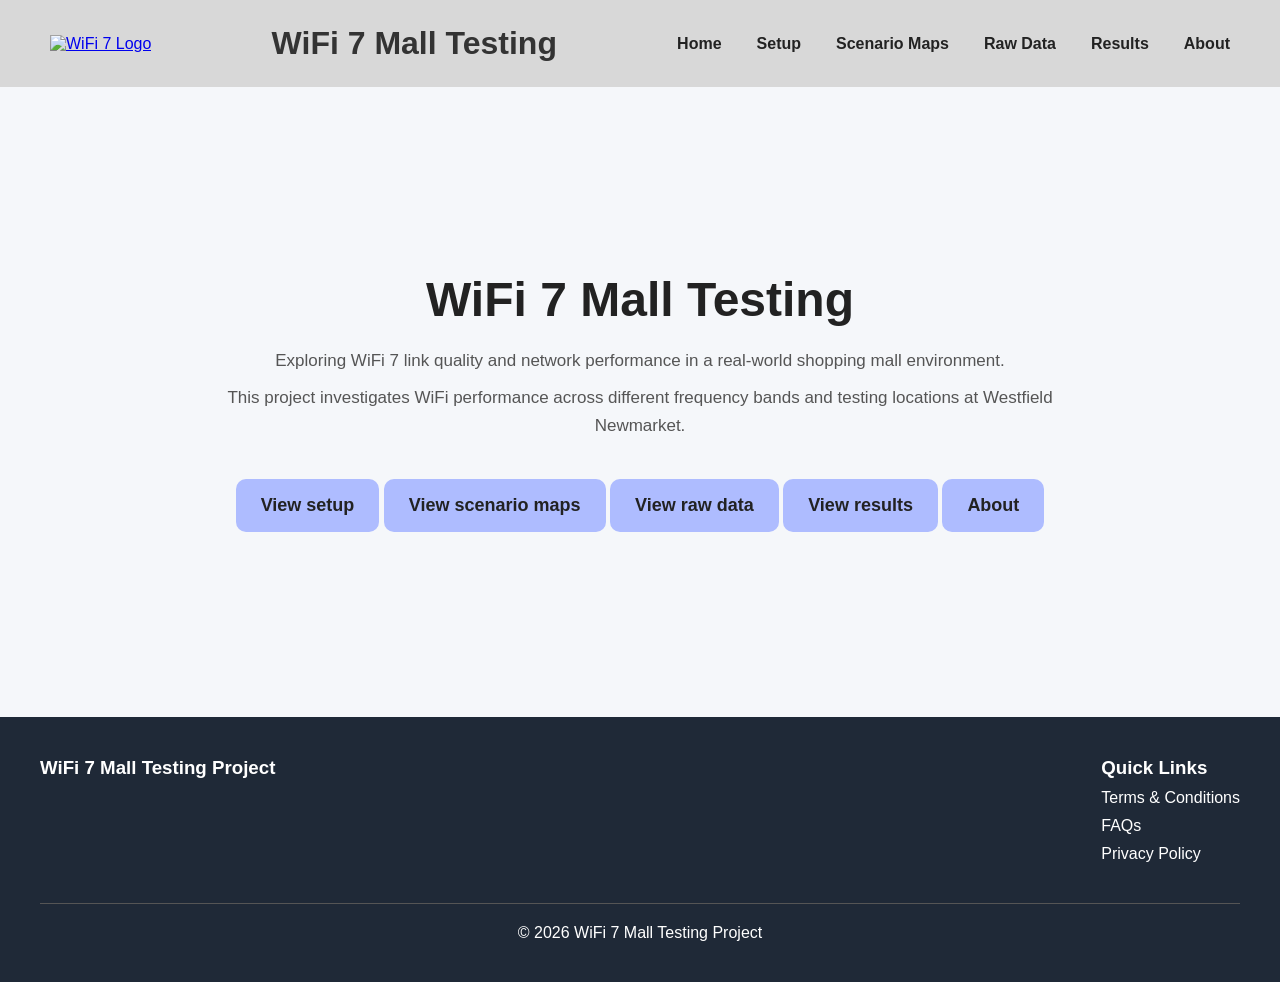
==== index.html @ cfc7c5a0 "formatting formatting" ====
<!DOCTYPE html>

<html lang="en">

<head>

    <meta charset="UTF-8">

    <meta name="viewport" content="width=device-width, initial-scale=1.0">

    <title>WiFi 7 Testing</title>

    <link rel="stylesheet" href="css/style.css">

</head>

<body>

    <!--for some reason header and footer have to be hard coded in each page for it to work on github pages, can't be added as a component-->
    <header class="navbar">

        <div class="logo">
            <a href="index.html">
                <img src="images/logo.png" alt="WiFi 7 Logo">

            </a>

        </div>

        <div>
            <h1 class="site-header">WiFi 7 Mall Testing</h1>
        </div>

        <nav>

            <ul>
                <li><a href="index.html">Home</a></li>
                <li><a href="setup.html">Setup</a></li>
                <li><a href="scenario-maps.html">Scenario Maps</a></li>
                <li><a href="raw-data.html">Raw Data</a></li>
                <li><a href="results.html">Results</a></li>
                <li><a href="about.html">About</a></li>
            </ul>

        </nav>

    </header>

    <main class="home-page">

        <div class="home-content">

            <h1>WiFi 7 Mall Testing</h1>

            <p>
                Exploring WiFi 7 link quality and network performance
                in a real-world shopping mall environment.
            </p>

            <p>
                This project investigates WiFi performance across
                different frequency bands and testing locations at
                Westfield Newmarket.
            </p>

            <a href="setup.html" class="home-button">
                View setup
            </a>

            <a href="scenario-maps.html" class="home-button">
                View scenario maps
            </a>

            <a href="raw-data.html" class="home-button">
                View raw data
            </a>
            <a href="results.html" class="home-button">
                View results
            </a>
            <a href="about.html" class="home-button">
                About
            </a>

        </div>

    </main>

    <footer>

        <div class="footer-container">

            <div class="footer-about">

                <h3>WiFi 7 Mall Testing Project</h3>



            </div>

            <div class="footer-links">

                <h3>Quick Links</h3>

                <ul>



                    <li><a href="terms-and-conditions.html">Terms & Conditions</a></li>

                    <li><a href="faq.html">FAQs</a></li>

                    <li><a href="privacy-policy.html">Privacy Policy</a></li>

                </ul>

            </div>

        </div>

        <div class="copyright">

            © 2026 WiFi 7 Mall Testing Project

        </div>

    </footer>

    <script src="js/script.js"></script>

</body>

</html>
---- css/style.css ----
﻿* {

  margin: 0;
  padding: 0;
  box-sizing: border-box;

}

body {

  font-family: Arial, Helvetica, sans-serif;

  background: #f5f7fa;

  color: #333;

}

.navbar {

  display: flex;

  justify-content: space-between;

  align-items: center;

  padding: 15px 50px;

  background: #d8d8d8;

}

.site-header {
  display: flex;
  justify-content: left;
  align-items: left;
  padding: 10px;
  text-align: left;
}

.logo img {

  height: 55px;

}



nav ul {

  display: flex;

  list-style: none;

  gap: 35px;

}

nav a {

  text-decoration: none;

  color: #222;

  font-weight: bold;

}

nav a:hover {

  color: #1E90FF;

}

.dropdown {
  position: relative;
  display: inline-block;
}


.dropbtn {
  background-color: #3498db;
  color: white;
  padding: 12px 16px;
  font-size: 16px;
  border: none;
  cursor: pointer;
}


.dropdown-content {
  display: none;
  position: absolute;
  background-color: #f1f1f1;
  min-width: 160px;
  box-shadow: 0px 8px 16px rgba(0, 0, 0, 0.2);
  z-index: 1;
}


.dropdown-content a {
  color: black;
  padding: 12px 16px;
  text-decoration: none;
  display: block;
}


.dropdown-content a:hover {
  background-color: #ddd;
}


.dropdown:hover .dropdown-content {
  display: block;
}

main {

  width: 80%;

  margin: auto;

  padding: 60px 20px;

  min-height: 70vh;

}

footer {

  background: #1f2937;

  color: white;

  padding: 40px;

}

.footer-container {

  display: flex;

  justify-content: space-between;

  gap: 50px;

}

.footer-links ul {

  list-style: none;

}

.footer-links a {

  color: white;

  text-decoration: none;

}

.footer-links li {

  margin: 10px 0;

}

.copyright {

  margin-top: 30px;

  text-align: center;

  border-top: 1px solid #555;

  padding-top: 20px;

}

/* scenario maps */

.scenario-page {
  width: 90%;
  max-width: 1200px;
  margin: auto;
  padding: 45px 20px 60px;
  text-align: center;
}

.scenario-page h1 {
  font-size: 42px;
  color: #222;
  margin-bottom: 10px;
}

.scenario-description {
  color: #555;
  margin-bottom: 25px;
}


/* Floor selector */

.floor-buttons {
  display: flex;
  justify-content: center;
  gap: 12px;
  margin: 25px 0;
}

.floor-button {
  width: 58px;
  height: 50px;

  border: none;
  border-radius: 10px;

  background: #e9e9e9;

  color: #222;

  font-size: 24px;
  font-weight: bold;

  cursor: pointer;

  transition: 0.2s;
}

.floor-button:hover {
  background: #d5d5d5;
  transform: translateY(-2px);
}

.floor-button.active {
  background: #dfff76;
  border: 2px solid #222;
}


/* Map */

.map-container {
  width: 100%;
  margin: 20px auto 0;

  background: white;

  border: 3px solid #333;
  border-radius: 4px;

  overflow: hidden;
}

.map-container img {
  display: block;

  width: 100%;
  height: auto;
}


/* Mobile */

@media (max-width: 800px) {

  .scenario-page {
    width: 95%;
    padding: 30px 10px;
  }

  .scenario-page h1 {
    font-size: 32px;
  }

  .floor-buttons {
    gap: 8px;
  }

  .floor-button {
    width: 50px;
    height: 45px;
    font-size: 20px;
  }
}






/* setup page */

.setup-page {
  width: 90%;
  max-width: 1200px;
  margin: auto;
  padding: 45px 20px 60px;
}

.page-title {
  text-align: center;
  font-size: 42px;
  color: #222;
  margin-bottom: 8px;
}

.page-intro {
  text-align: center;
  color: #555;
  margin-bottom: 35px;
}

.setup-grid {
  display: grid;
  grid-template-columns: 1fr 1.15fr;
  gap: 20px;
  align-items: stretch;
}

.setup-left {
  display: flex;
  flex-direction: column;
  gap: 20px;
}

.setup-card {
  background: #ffffff;
  border: 6px solid #dddddd;
  border-radius: 6px;
  padding: 20px;
}

.setup-card h2 {
  color: #222;
  font-size: 25px;
  margin-bottom: 18px;
}

.setup-card h3 {
  color: #222;
  font-size: 18px;
  margin-bottom: 6px;
}

.setup-card p {
  line-height: 1.5;
  margin-bottom: 10px;
}

.equipment-item {
  padding: 15px 0;
  border-bottom: 1px solid #dddddd;
}

.equipment-item:last-child {
  border-bottom: none;
}

.equipment-price {
  font-weight: bold;
}

.setup-tutorial ol {
  padding-left: 25px;
}

.setup-tutorial li {
  padding-left: 5px;
  margin-bottom: 18px;
  line-height: 1.5;
}

.setup-link {
  display: inline-block;
  margin-top: 10px;

  padding: 12px 18px;

  background: #d8d8d8;
  color: #222;

  text-decoration: none;
  font-weight: bold;

  border-radius: 6px;
}

.setup-link:hover {
  background: #c5c5c5;
}


/* Setup mobile layout */

@media (max-width: 800px) {

  .setup-page {
    width: 95%;
    padding: 30px 10px;
  }

  .setup-grid {
    grid-template-columns: 1fr;
  }

  .page-title {
    font-size: 32px;
  }

}




/* homepage */

.home-page {
  width: 90%;
  max-width: 1200px;
  margin: auto;

  min-height: 70vh;

  display: flex;
  justify-content: center;
  align-items: center;

  padding: 60px 20px;
}

.home-content {
  max-width: 900px;
  text-align: center;
}

.home-content h1 {
  font-size: 48px;
  color: #222;
  margin-bottom: 20px;
}

.home-content p {
  font-size: 17px;
  line-height: 1.6;
  color: #555;

  margin-bottom: 10px;
}

.home-button {
  display: inline-block;

  margin-top: 30px;
  padding: 16px 25px;

  background: #aebcff;
  color: #222;

  text-decoration: none;
  font-size: 18px;
  font-weight: bold;

  border-radius: 10px;

  transition: 0.2s;
}

.home-button:hover {
  background: #98a9ff;
  transform: translateY(-2px);
}


/* Homepage mobile */

@media (max-width: 800px) {

  .home-page {
    min-height: 60vh;
    padding: 50px 15px;
  }

  .home-content h1 {
    font-size: 36px;
  }

  .home-content p {
    font-size: 16px;
  }

}



/* raw data page */

.raw-data-page {
  width: 95%;
  max-width: 1500px;
  margin: auto;
  padding: 45px 20px 60px;
}

.data-buttons {
  display: flex;
  justify-content: center;
  flex-wrap: wrap;
  gap: 10px;
  margin-bottom: 30px;
}

.data-button {
  border: none;
  border-radius: 8px;

  padding: 12px 20px;

  background: #e9e9e9;
  color: #222;

  font-size: 16px;
  font-weight: bold;

  cursor: pointer;
}

.data-button:hover {
  background: #d5d5d5;
}

.data-button.active {
  background: #dfff76;
  border: 2px solid #222;
}


/* Table */

.table-container {
  width: 100%;

  overflow-x: auto;

  background: white;

  border: 4px solid #dddddd;
  border-radius: 6px;
}

.results-table {
  width: 100%;
  min-width: 1450px;

  border-collapse: collapse;
}

.results-table th {
  background: #d8d8d8;

  color: #222;

  padding: 14px 12px;

  text-align: left;

  border-bottom: 2px solid #aaa;

  white-space: nowrap;
}

.results-table td {
  padding: 12px;

  border-bottom: 1px solid #dddddd;

  white-space: nowrap;
}

.results-table tbody tr:hover {
  background: #f3f3f3;
}

.invalid-data {
  background: #ffe1e1;
  font-weight: bold;
}


/* Raw data mobile */

@media (max-width: 800px) {

  .raw-data-page {
    width: 100%;
    padding: 30px 10px;
  }

  .data-button {
    padding: 10px 14px;
    font-size: 14px;
  }

}

/* about page */

.about-page {
  width: 90%;
  max-width: 1100px;
  margin: auto;
  padding: 45px 20px 60px;
}

.about-card {
  background: white;

  border: 6px solid #dddddd;
  border-radius: 6px;

  padding: 25px;
  margin-bottom: 20px;
}

.about-card h2 {
  font-size: 25px;
  color: #222;
  margin-bottom: 15px;
}

.about-card p {
  color: #555;
  line-height: 1.6;
  margin-bottom: 12px;
}


/* team members */

.team-grid {
  display: grid;

  grid-template-columns:
    repeat(2, 1fr);

  gap: 15px;

  margin-top: 20px;
}

.team-member {
  background: #f5f7fa;

  padding: 18px;

  border-radius: 6px;
}

.team-member h3 {
  margin-bottom: 5px;
  color: #222;
}

.team-member p {
  margin: 0;
}

.project-roles-title {
  margin-top: 25px;
  margin-bottom: 15px;
  font-size: 18px;
}

.team-member span {
  display: block;
  margin-top: 5px;
  color: #666;
  font-size: 14px;
}


/* about mobile */

@media (max-width: 800px) {

  .about-page {
    width: 95%;
    padding: 30px 10px;
  }

  .team-grid {
    grid-template-columns: 1fr;
  }

}

/* navbar for mobile */

@media (max-width: 800px) {

  .navbar {
    flex-direction: column;
    padding: 15px 10px;
    gap: 10px;
    width: 100%;
  }

  .logo img {
    height: 50px;
  }

  .site-header {
    font-size: 24px;
    text-align: center;
    justify-content: center;
    padding: 5px;
  }

  nav {
    width: 100%;
  }

  nav ul {
    display: flex;
    flex-wrap: wrap;
    justify-content: center;
    gap: 8px 18px;
    width: 100%;
  }

  nav a {
    font-size: 14px;
  }

}


/* tech setup page */

.setup-technical {
  width: 100%;
  margin-top: 40px;
}

.technical-title {
  text-align: center;
  font-size: 30px;
  margin-bottom: 10px;
}

.technical-intro {
  text-align: center;
  max-width: 800px;
  margin: 0 auto 25px;
  line-height: 1.5;
  color: #555;
}

.technical-grid {
  display: grid;
  grid-template-columns: 1fr 1fr;
  gap: 20px;
  align-items: start;
}

.technical-card h2 {
  text-align: center;
}

.technical-card h3 {
  margin-top: 22px;
  margin-bottom: 10px;
}

.technical-card pre {
  background: #1f2937;
  color: white;
  padding: 12px;
  border-radius: 5px;
  overflow-x: auto;
  margin: 8px 0 15px;
}

.technical-card code {
  font-family: Consolas, monospace;
  font-size: 14px;
}


/* tech setup for mobile */

@media (max-width: 800px) {

  .technical-grid {
    grid-template-columns: 1fr;
  }

  .technical-card pre {
    font-size: 12px;
  }
}

/* results page */

.results-page {
  width: 90%;
  max-width: 1200px;
  margin: auto;
  padding: 45px 20px 60px;
}

.results-section-title {
  text-align: center;
  font-size: 30px;
  color: #222;
  margin: 40px 0 20px;
}


/* result cards */

.experiment-grid,
.findings-grid {
  display: grid;
  grid-template-columns: repeat(2, 1fr);
  gap: 20px;
}

.results-card {
  background: white;
  border: 6px solid #dddddd;
  border-radius: 6px;
  padding: 22px;
}

.results-card h2 {
  color: #222;
  font-size: 25px;
  margin-bottom: 8px;
}

.results-card h3 {
  color: #333;
  font-size: 18px;
  margin: 15px 0 8px;
}

.results-card p {
  color: #555;
  line-height: 1.6;
  margin-bottom: 12px;
}


/* notes */

.result-note {
  background: #fff4d6;
  border-left: 4px solid #d6a400;
  padding: 10px 12px;
  margin-top: 15px;
}


/* propagation model */

.model-card {
  max-width: 900px;
  margin: auto;
}

.model-table-container {
  overflow-x: auto;
  margin: 20px 0;
}

.model-table {
  width: 100%;
  border-collapse: collapse;
}

.model-table th {
  background: #d8d8d8;
  text-align: left;
  padding: 12px;
}

.model-table td {
  padding: 12px;
  border-bottom: 1px solid #dddddd;
}


/* limitations */

.limitations-card {
  max-width: 900px;
  margin: auto;
}

.limitations-card ul {
  padding-left: 25px;
}

.limitations-card li {
  color: #555;
  line-height: 1.6;
  margin-bottom: 12px;
}


/* results mobile */

@media (max-width: 800px) {

  .results-page {
    width: 95%;
    padding: 30px 10px;
  }

  .experiment-grid,
  .findings-grid {
    grid-template-columns: 1fr;
  }

  .results-section-title {
    font-size: 26px;
  }

}
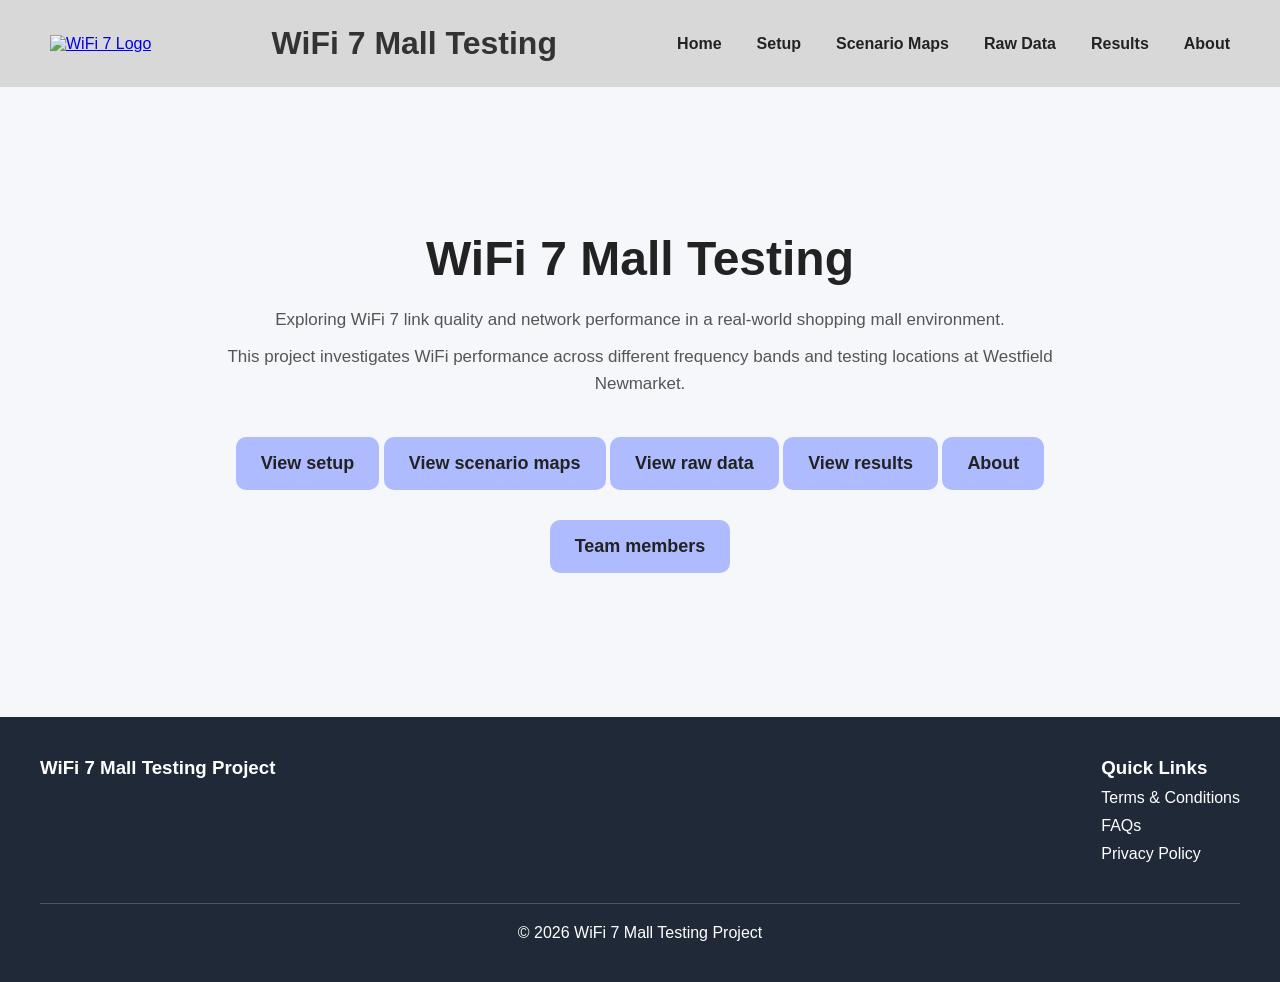
==== commit 9f03edf0: "add team member button to homepage add team member button to homepage" ====
--- a/index.html
+++ b/index.html
@@ -80,6 +80,9 @@
             <a href="about.html" class="home-button">
                 About
             </a>
+            <a href="about.html#team-members" class="home-button">
+                Team members
+            </a>
 
         </div>
 
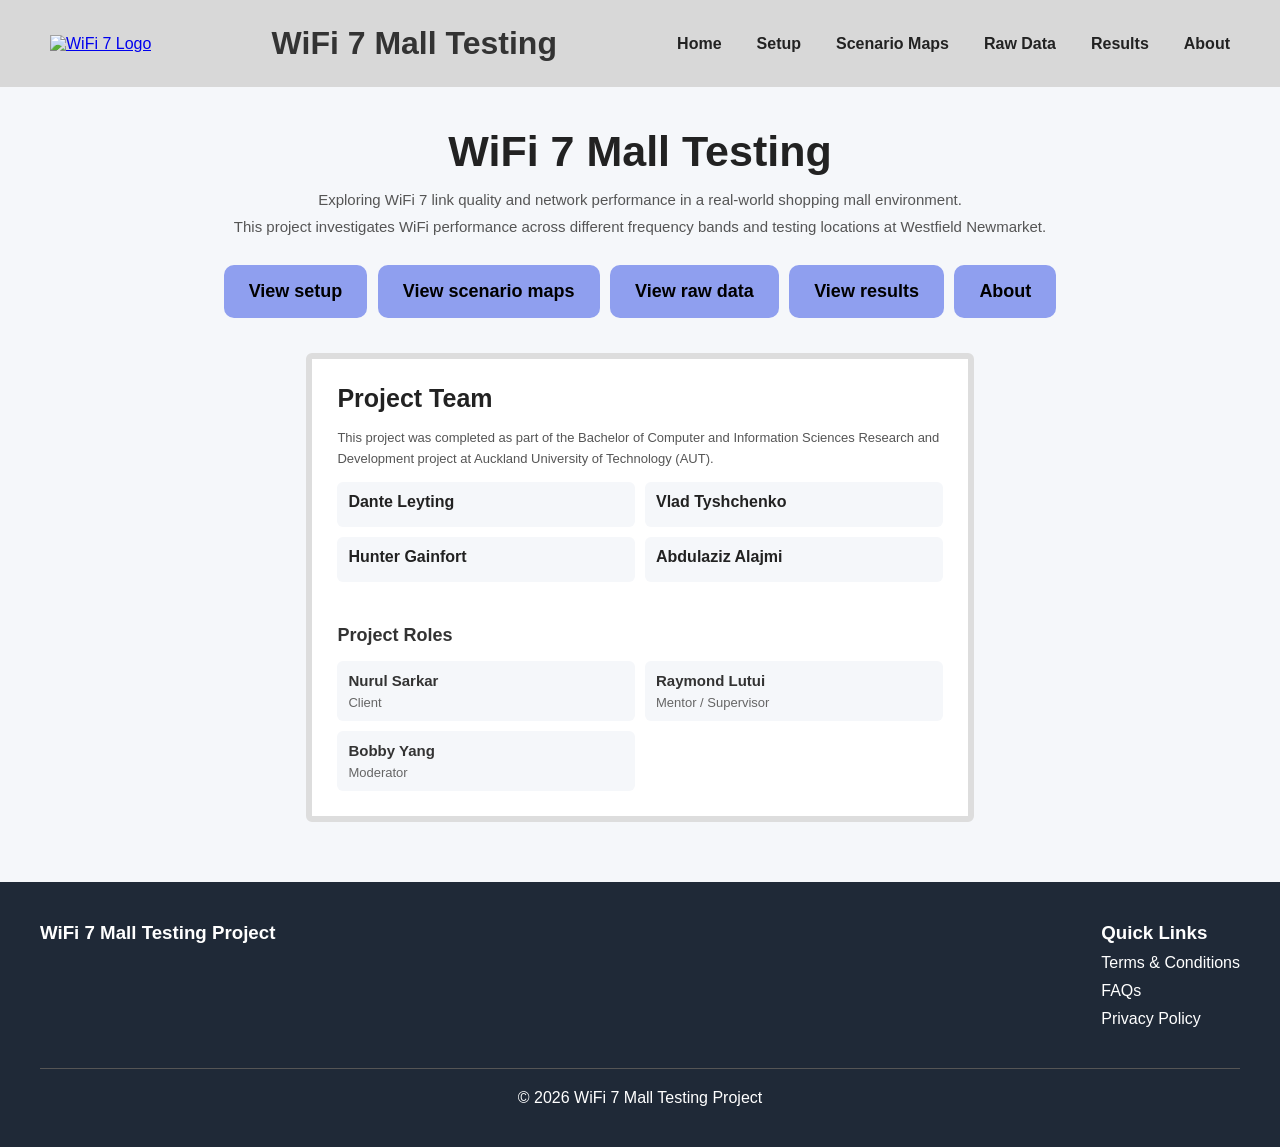
==== commit 282d7a7c: "update homepage update homepage" ====
--- a/index.html
+++ b/index.html
@@ -80,11 +80,71 @@
             <a href="about.html" class="home-button">
                 About
             </a>
-            <a href="about.html#team-members" class="home-button">
-                Team members
-            </a>
+            
 
         </div>
+
+        
+        
+
+        <section class="about-card home-team" id="team-members">
+
+            <h2>Project Team</h2>
+
+            <p>
+                This project was completed as part of the Bachelor of Computer
+                and Information Sciences Research and Development project at
+                Auckland University of Technology (AUT).
+            </p>
+
+            <div class="team-grid">
+
+                <div class="team-member">
+                    <h3>Dante Leyting</h3>
+
+                </div>
+
+                <div class="team-member">
+                    <h3>Vlad Tyshchenko</h3>
+
+                </div>
+
+                <div class="team-member">
+                    <h3>Hunter Gainfort</h3>
+
+                </div>
+
+                <div class="team-member">
+                    <h3>Abdulaziz Alajmi</h3>
+
+                </div>
+
+            </div>
+
+            <br>
+
+            <h3 class="project-roles-title">Project Roles</h3>
+
+            <div class="team-grid">
+
+                <div class="team-member">
+                    <strong>Nurul Sarkar</strong>
+                    <span>Client</span>
+                </div>
+
+                <div class="team-member">
+                    <strong>Raymond Lutui</strong>
+                    <span>Mentor / Supervisor</span>
+                </div>
+
+                <div class="team-member">
+                    <strong>Bobby Yang</strong>
+                    <span>Moderator</span>
+                </div>
+
+            </div>
+
+        </section>
 
     </main>
 
--- a/css/style.css
+++ b/css/style.css
@@ -422,13 +422,11 @@
   max-width: 1200px;
   margin: auto;
 
-  min-height: 70vh;
-
   display: flex;
-  justify-content: center;
+  flex-direction: column;
   align-items: center;
 
-  padding: 60px 20px;
+  padding: 40px 20px;
 }
 
 .home-content {
@@ -437,14 +435,14 @@
 }
 
 .home-content h1 {
-  font-size: 48px;
-  color: #222;
-  margin-bottom: 20px;
+  font-size: 43px;
+  color: #222;
+  margin-bottom: 16px;
 }
 
 .home-content p {
-  font-size: 17px;
-  line-height: 1.6;
+  font-size: 15px;
+  line-height: 1.1;
   color: #555;
 
   margin-bottom: 10px;
@@ -453,11 +451,11 @@
 .home-button {
   display: inline-block;
 
-  margin-top: 30px;
+  margin: 20px 3px 0;
   padding: 16px 25px;
 
-  background: #aebcff;
-  color: #222;
+  background: #8f9fef;
+  color: #000000;
 
   text-decoration: none;
   font-size: 18px;
@@ -473,14 +471,56 @@
   transform: translateY(-2px);
 }
 
+/* Team section on homepage */
+
+.home-team {
+  width: 60%;
+  max-width: 750px;
+  margin-top: 35px;
+  padding: 20px;
+}
+
+.home-team h2 {
+  font-size: 20px;
+}
+
+.home-team p {
+  font-size: 13px;
+}
+
+.home-team .team-grid {
+  gap: 10px;
+  margin-top: 10px;
+}
+
+.home-team .team-member {
+  padding: 11px;
+}
+
+.home-team .team-member h3 {
+  font-size: 16px;
+}
+
+.home-team .team-member strong {
+  font-size: 15px;
+}
+
+.home-team .team-member span {
+  font-size: 13px;
+}
+
 
 /* Homepage mobile */
 
 @media (max-width: 800px) {
 
   .home-page {
-    min-height: 60vh;
-    padding: 50px 15px;
+    padding: 40px 15px;
+  }
+
+  .home-team {
+    width: 100%;
+    margin-top: 35px;
   }
 
   .home-content h1 {
@@ -490,8 +530,9 @@
   .home-content p {
     font-size: 16px;
   }
-
-}
+}
+
+
 
 
 
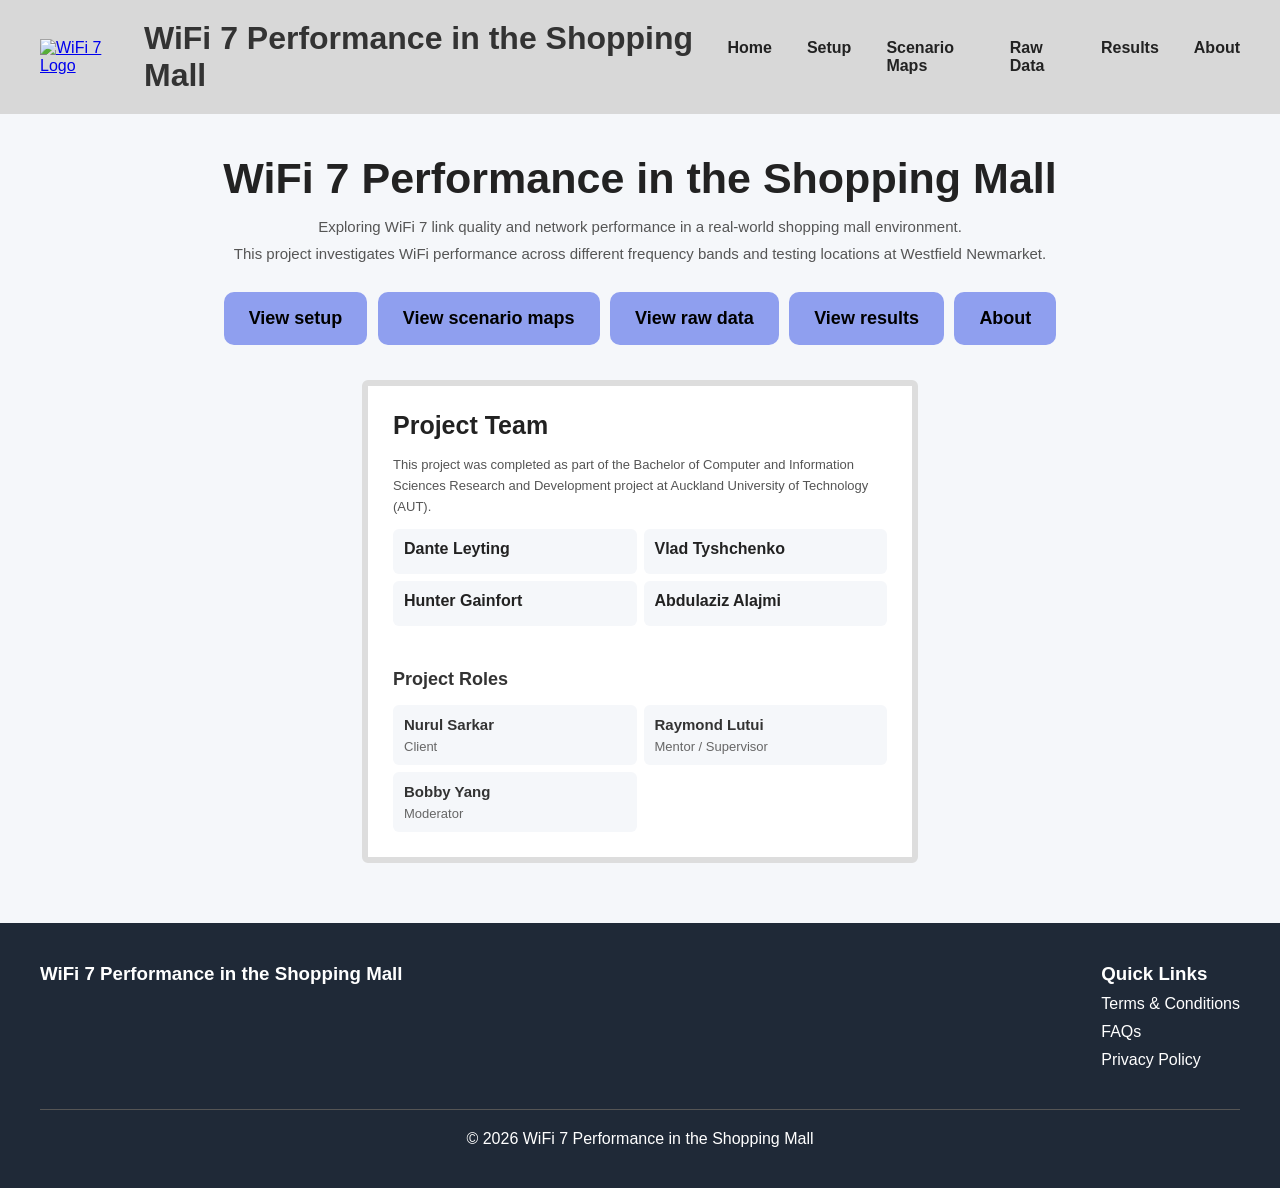
==== commit 6c8e0bdd: "update title" ====
--- a/index.html
+++ b/index.html
@@ -8,7 +8,7 @@
 
     <meta name="viewport" content="width=device-width, initial-scale=1.0">
 
-    <title>WiFi 7 Testing</title>
+    <title>WiFi 7 Performance in the Shopping Mall</title>
 
     <link rel="stylesheet" href="css/style.css">
 
@@ -28,7 +28,7 @@
         </div>
 
         <div>
-            <h1 class="site-header">WiFi 7 Mall Testing</h1>
+            <h1 class="site-header">WiFi 7 Performance in the Shopping Mall</h1>
         </div>
 
         <nav>
@@ -50,7 +50,7 @@
 
         <div class="home-content">
 
-            <h1>WiFi 7 Mall Testing</h1>
+            <h1>WiFi 7 Performance in the Shopping Mall</h1>
 
             <p>
                 Exploring WiFi 7 link quality and network performance
@@ -154,7 +154,7 @@
 
             <div class="footer-about">
 
-                <h3>WiFi 7 Mall Testing Project</h3>
+                <h3>WiFi 7 Performance in the Shopping Mall</h3>
 
 
 
@@ -182,7 +182,7 @@
 
         <div class="copyright">
 
-            © 2026 WiFi 7 Mall Testing Project
+            © 2026 WiFi 7 Performance in the Shopping Mall
 
         </div>
 
--- a/css/style.css
+++ b/css/style.css
@@ -24,7 +24,7 @@
 
   align-items: center;
 
-  padding: 15px 50px;
+  padding: 10px 40px;
 
   background: #d8d8d8;
 
@@ -121,7 +121,7 @@
 
   margin: auto;
 
-  padding: 60px 20px;
+  padding: 40px 20px;
 
   min-height: 70vh;
 
@@ -474,10 +474,10 @@
 /* Team section on homepage */
 
 .home-team {
-  width: 60%;
+  width: 50%;
   max-width: 750px;
   margin-top: 35px;
-  padding: 20px;
+  padding: 50px;
 }
 
 .home-team h2 {
@@ -489,8 +489,8 @@
 }
 
 .home-team .team-grid {
-  gap: 10px;
-  margin-top: 10px;
+  gap: 7px;
+  margin-top: 7px;
 }
 
 .home-team .team-member {
